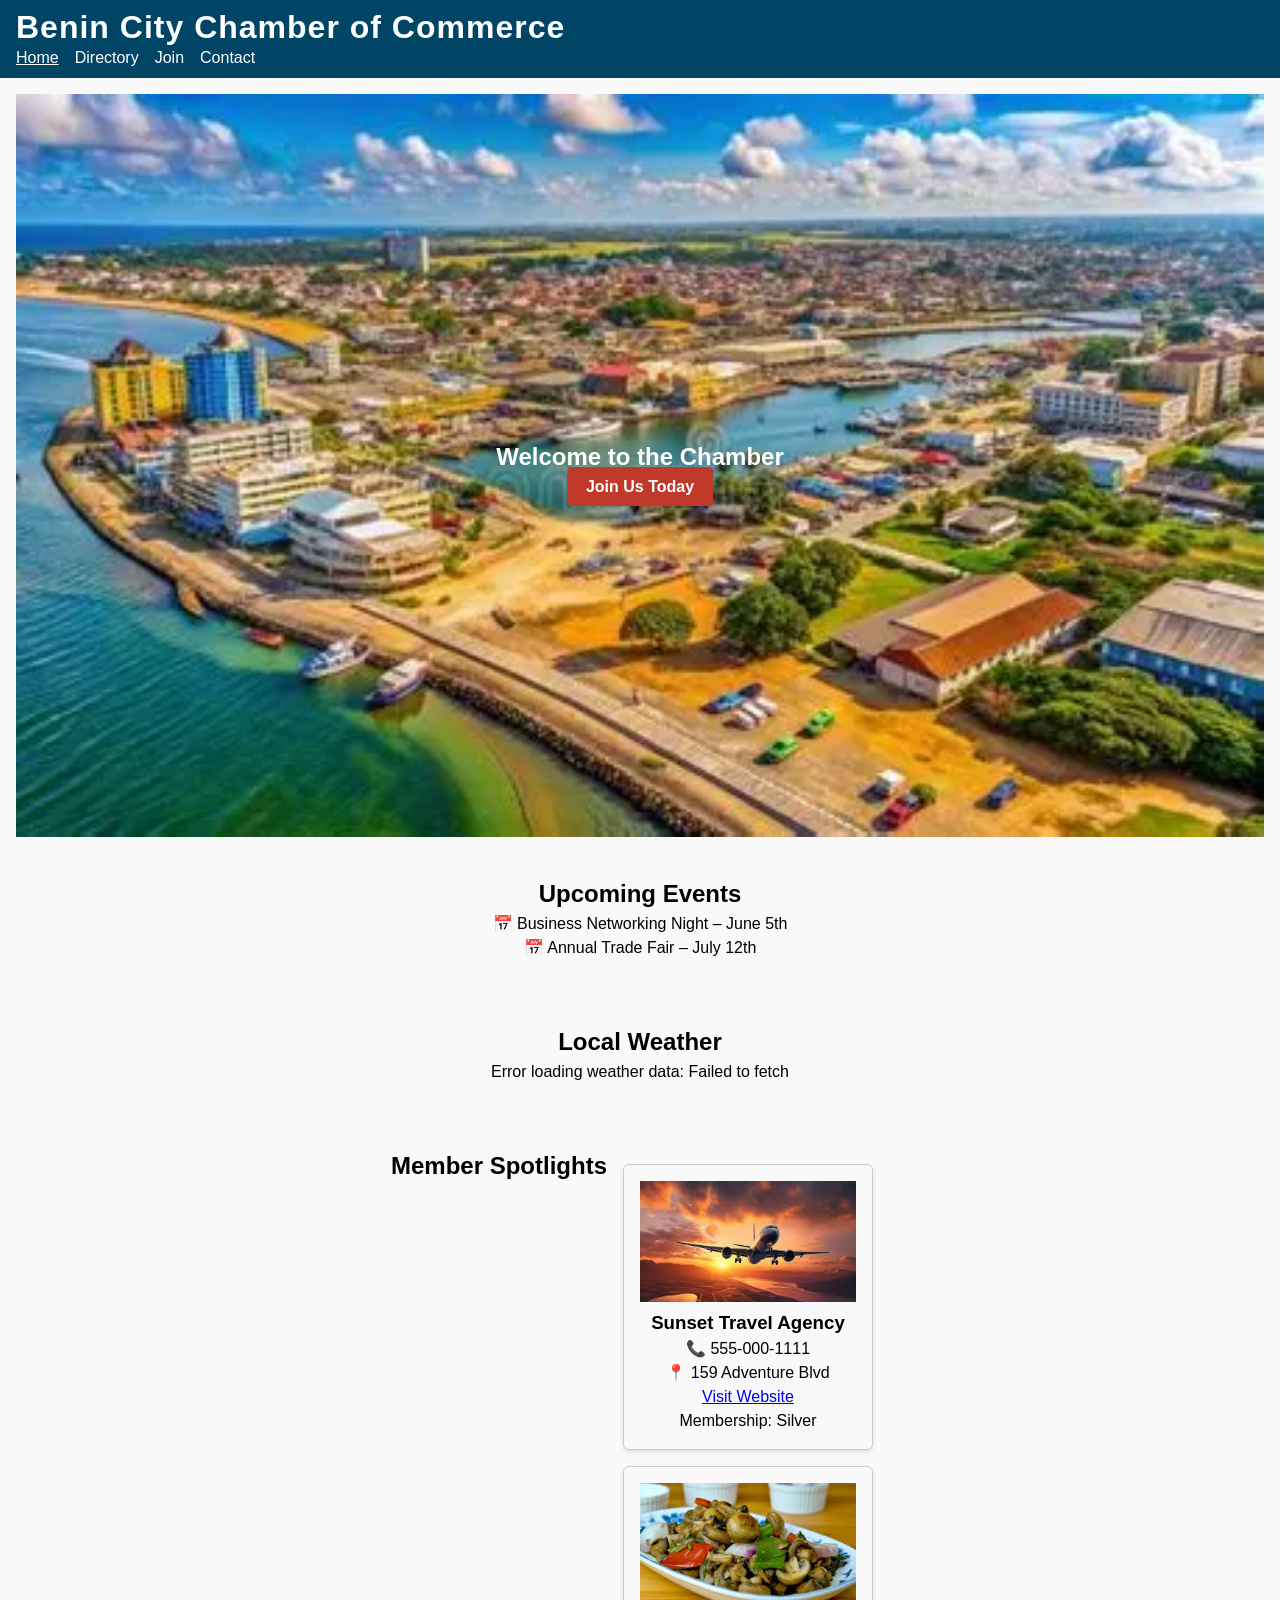
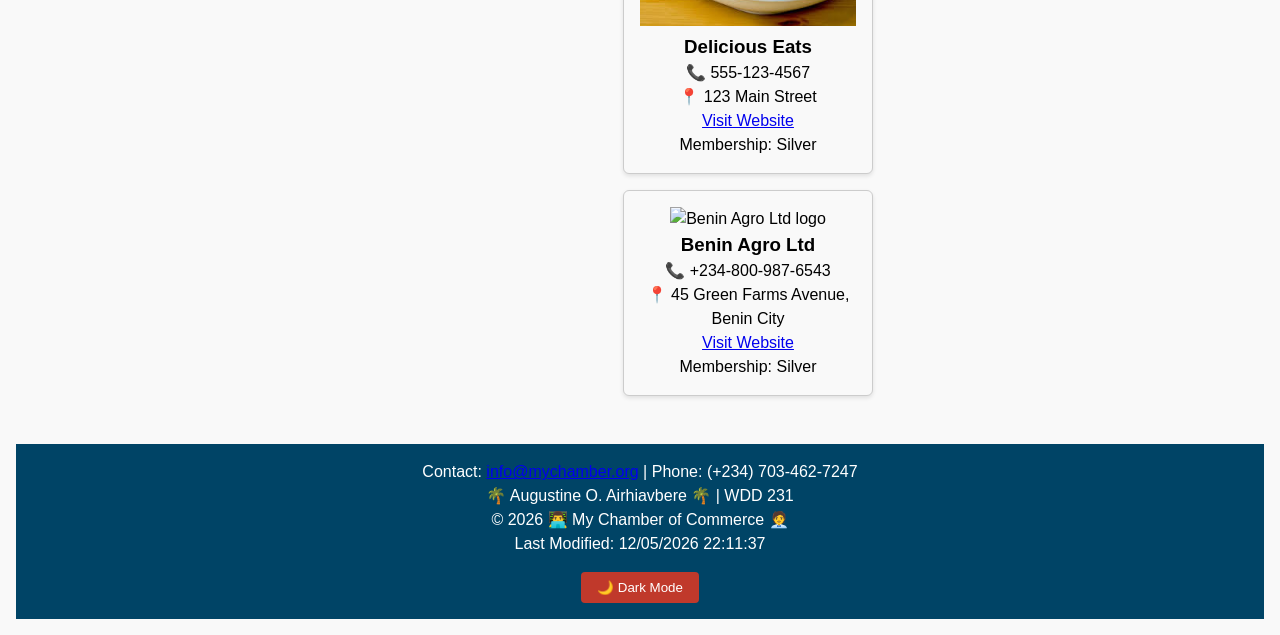
==== chamber/index.html @ d72d141e "properly indented the main closing tag" ====
<!DOCTYPE html>
<html lang="en">

<head>
    <meta charset="UTF-8">
    <meta name="viewport" content="width=device-width, initial-scale=1.0">
    <title>Chamber of Commerce Home Page</title>
    <meta name="description" content="Discover local businesses in our Chamber of Commerce directory.">
    <meta name="author" content="Augustine O. Airhiavbere">
    <link rel="preconnect" href="https://fonts.googleapis.com">
    <link rel="preconnect" href="https://fonts.gstatic.com" crossorigin>
    <link href="https://fonts.googleapis.com/css2?family=Roboto&display=swap" rel="stylesheet">

    <!-- Favicon -->
    <link rel="icon" href="images/favicon.ico" type="image/x-icon">

    <!-- Facebook Open Graph Meta -->
    <meta property="og:title" content="Chamber of Commerce Directory">
    <meta property="og:description" content="Discover local businesses in our Chamber of Commerce directory.">
    <meta property="og:image" content="https://austantine.github.io/wdd231/chamber/images/social-preview.png">
    <meta property="og:url" content="https://austantine.github.io/wdd231/chamber/directory.html">

    <!-- Twitter Card Meta (extra SEO boost) -->
    <meta name="twitter:card" content="summary_large_image">
    <meta name="twitter:title" content="Chamber of Commerce Directory">
    <meta name="twitter:description" content="Discover local businesses in our Chamber of Commerce directory.">
    <meta name="twitter:image" content="https://austantine.github.io/wdd231/chamber/images/social-preview.png">

    <!-- CSS Links -->
    <link rel="stylesheet" href="styles/directory.css">
    <link rel="stylesheet" href="styles/directory-responsive.css" media="(max-width: 768px)">
    <!-- JavaScript -->
    <script src="scripts/directory.js" defer></script>
</head>


<body>
    <header>
        <h1 class="site-title">Benin City Chamber of Commerce</h1>
        <nav>
            <button id="menu-toggle">☰</button>
            <ul id="nav-links">
                <li><a href="index.html" class="active">Home</a></li>
                <li><a href="directory.html">Directory</a></li>
                <li><a href="join.html">Join</a></li>
                <li><a href="contact.html">Contact</a></li>
            </ul>
        </nav>
    </header>

    <main>
        <!-- Hero Section -->
        <section class="hero">
            <img src="images/benin-city-skyline.webp" alt="Benin City Skyline">
            <div class="hero-text">
                <h2>Welcome to the Chamber</h2>
                <a href="join.html" class="cta-btn">Join Us Today</a>
            </div>
        </section>

        <!-- Current Events -->
        <section class="events">
            <h2>Upcoming Events</h2>
            <p>📅 Business Networking Night – June 5th</p>
            <p>📅 Annual Trade Fair – July 12th</p>
        </section>

        <!-- Weather Section -->
        <section class="weather">
            <h2>Local Weather</h2>
            <div id="weather-info">
                <p>Loading weather data...</p>
            </div>
        </section>

        <!-- Company Spotlights -->
        <section class="spotlights">
            <h2>Member Spotlights</h2>
            <div id="spotlight-container"></div>
        </section>

        <footer>
            <p>Contact: <a href="mailto:info@mychamber.org">info@mychamber.org</a> | Phone: (+234) 703-462-7247</p>
            <p>🌴 Augustine O. Airhiavbere 🌴 | WDD 231</p>
            <p>&copy; <span id="year"></span> 👨‍💻 My Chamber of Commerce 🧑‍💼</p>
            <p>Last Modified: <span id="lastModified"></span></p>
            <button id="dark-mode-toggle">🌙 Dark Mode</button>
        </footer>
    </main>
</body>

</html>
---- chamber/styles/directory.css ----
/* ==============================
   Global Variables
   ============================== */
:root {
  --primary-color: #004466;
  --secondary-color: #f9f9f9;
  --text-color: #000000;
  --link-color: #ffffff;
  --border-color: #cccccc;
  --accent-color: #c0392b;
  --color-overlay-dark: rgba(0, 0, 0, 0.1);

  /* Dark mode equivalents */
  --dark-bg: #111111;
  --dark-card-bg: #333333;
  --dark-text: #eeeeee;
  --dark-link: #4da6ff;
  --dark-border: #555555;
}


/* ==============================
   Reset / Normalize Basics
   ============================== */
* {
    margin: 0;
    padding: 0;
    box-sizing: border-box;
}

body {
    font-family: Arial, sans-serif;
    line-height: 1.5;
    color: var(--text-color);
    background-color: var(--secondary-color);
    transition: background-color 0.3s ease, color 0.3s ease;
}

/* ==============================
   Header Section
   ============================== */
header {
    background-color: var(--primary-color);
    color: var(--link-color);
    padding: 0.5rem 1rem;
    transition: background-color 0.3s ease, color 0.3s ease;
}

header h1 {
    font-size: 1.5rem;
    margin: 0;
    color: var(--link-color);
}

.site-title {
    font-size: 2rem;
    font-weight: bold;
    color: var(--link-color);
    margin: 0;
    text-align: start;
    line-height: 1.2;
    letter-spacing: 1px;
}

/* ==============================
   Home Page Navigation
   ============================== */
/* Hero Section */
.hero {
    position: relative;
    text-align: center;
}

.hero img {
    width: 100%;
    height: auto;
}

.hero-text {
    position: absolute;
    top: 50%;
    left: 50%;
    transform: translate(-50%, -50%);
    color: var(--link-color);
}

.cta-btn {
    background-color: var(--accent-color);
    color: var(--link-color);
    padding: 0.7rem 1.2rem;
    text-decoration: none;
    border-radius: 4px;
    font-weight: bold;
}

/* Events, Weather, Spotlights */
.events,
.weather,
.spotlights {
    padding: 2rem;
    text-align: center;
}

.spotlights {
    display: flex;
    flex-wrap: wrap;
    justify-content: center;
}

.spotlight-card {
    border: 1px solid var(--border-color);
    background: var(--secondary-color);
    margin: 1rem;
    padding: 1rem;
    width: 250px;
    border-radius: 6px;
    box-shadow: 0 2px 4px var(--color-overlay-dark);
}

.spotlight-card img {
    max-width: 100%;
    height: auto;
}


/* Navigation container */
nav {
    display: flex;
    justify-content: space-between;
    align-items: center;
}

/* Toggle button (mobile only) */
#menu-toggle {
    background-color: transparent;
    border: none;
    color: var(--link-color);
    font-size: 1.25rem;
    cursor: pointer;
    display: none;
}

/* Navigation links */
#nav-links {
    list-style: none;
    display: flex;
    gap: 1rem;
    margin: 0;
    padding: 0;
}

#nav-links li a {
    color: var(--link-color);
    text-decoration: none;
    font-weight: 500;
}

#nav-links li a.active {
    text-decoration: underline;
}

/* Mobile view */
@media (max-width: 768px) {
    #menu-toggle {
        display: block;
    }

    #nav-links {
        display: none;
        flex-direction: column;
        background-color: var(--primary-color);
        padding: 1rem;
        position: absolute;
        top: 60px;
        right: 0;
        width: 200px;
    }

    #nav-links li {
        margin-bottom: 0.5rem;
    }
}
/* ==============================
   Footer
   ============================== */
   footer {
    background-color: var(--primary-color);
    color: var(--link-color);
    text-align: center;
    padding: 1rem;
    transition: background-color 0.3s ease, color 0.3s ease;
}

footer .info {
    color: var(--link-color);
}

footer .info a {
    color: var(--link-color);   /* force link text to white */
    text-decoration: none;      /* optional: remove underline */
}


footer .info a:hover {
    text-decoration: underline;
    text-decoration-color: var(--accent-color); /* underline color */
    text-decoration-thickness: 2px;             /* optional: make it bolder */
}

#year {
    padding-top: 1.5rem;
}

#lastModified {
    padding-bottom: 0.5rem;
}

/* Dark Mode Toggle Button */
#dark-mode-toggle {
    background-color: var(--accent-color);
    color: var(--link-color);
    border: none;
    padding: 0.5rem 1rem;
    margin-top: 1rem;
    cursor: pointer;
    border-radius: 4px;
    transition: background-color 0.3s ease, color 0.3s ease;
}

#dark-mode-toggle:hover {
    opacity: 0.85;
}

/* ==============================
   Main Content
   ============================== */
main {
    padding: 1rem;
    transition: background-color 0.3s ease, color 0.3s ease;
}

.view-buttons {
    margin-bottom: 1rem;
}

.view-buttons button {
    background-color: var(--accent-color);
    border: none;
    color: var(--link-color);
    padding: 0.5rem 1rem;
    margin-right: 0.5rem;
    cursor: pointer;
    border-radius: 4px;
    transition: background-color 0.3s ease, color 0.3s ease;
}

.view-buttons button:hover {
    opacity: 0.85;
}

/* ==============================
   Member Cards
   ============================== */
#members.grid {
    display: grid;
    grid-template-columns: repeat(auto-fit, minmax(250px, 1fr));
    gap: 1rem;
}

#members.list {
    display: block;
}

#members.list .card {
    display: flex;
    align-items: center;
    gap: 1rem;
}

#members.list .card img {
    width: 80px;
    height: auto;
    border-radius: 4px;
    object-fit: cover;
    display: block;
}

/* Default image styling for grid view */
#members.grid .card img {
    width: 90%;
    height: auto;
    border-radius: 6px;
    object-fit: cover;
    display: block;
    margin: 0 auto;
}

.card {
    border: 1px solid var(--border-color);
    padding: 1rem;
    background: var(--secondary-color);
    border-radius: 6px;
    box-shadow: 0 2px 4px var(--color-overlay-dark);
    transition: background-color 0.3s ease, color 0.3s ease, border-color 0.3s ease;
}

.card h3 {
    margin-bottom: 0.5rem;
    color: var(--primary-color);
}

.card a {
    color: var(--primary-color);
    text-decoration: underline;
}

/* ==============================
   Dark Mode
   ============================== */
/* Dark Mode Overrides */
body.dark-mode {
    background-color: var(--dark-bg);
    color: var(--dark-text);
  }
  
  body.dark-mode header,
  body.dark-mode footer {
    background-color: var(--primary-color); /* keep brand color */
    color: var(--link-color);
  }
  
  body.dark-mode .card,
  body.dark-mode .spotlight-card {
    background-color: var(--dark-card-bg);
    color: var(--dark-text);
    border-color: var(--dark-border);
  }
  
  body.dark-mode a {
    color: var(--dark-link);
  }
  
  body.dark-mode .spotlights,
  body.dark-mode #members {
    background-color: var(--dark-bg);
    color: var(--dark-text);
  }
  /* Dark Mode fix for spotlights on index.html */
body.dark-mode .spotlights {
    background-color: var(--dark-bg);   /* dark background for section */
    color: var(--dark-text);            /* readable text */
  }
  
  body.dark-mode .spotlight-card {
    background-color: var(--dark-card-bg); /* dark card background */
    color: var(--dark-text);               /* light text inside cards */
    border-color: var(--dark-border);
  }
  
  body.dark-mode .spotlight-card a {
    color: var(--dark-link);               /* readable link color */
  }
---- chamber/styles/directory-responsive.css ----
/* ==============================
   Responsive Styles
   ============================== */

/* Small screens and up (≥ 32rem) */
@media only screen and (min-width: 32rem) {

    /* Navigation becomes horizontal */
    #nav-links {
        display: flex !important;
        justify-content: center;
        gap: 3rem;
        flex-direction: row;
    }

    #menu-toggle {
        display: none;
    }

    /* Grid layout adapts to multiple columns */
    #members.grid {
        grid-template-columns: repeat(auto-fit, minmax(250px, 1fr));
    }
}

/* Medium screens and up (≥ 64rem) */
@media only screen and (min-width: 64rem) {

    /* Larger screens: more spacing and bigger cards */
    main {
        padding: 2rem;
    }

    .card {
        padding: 2rem;
    }

    .view-buttons button {
        padding: 0.75rem 1.5rem;
        font-size: 1rem;
    }
}
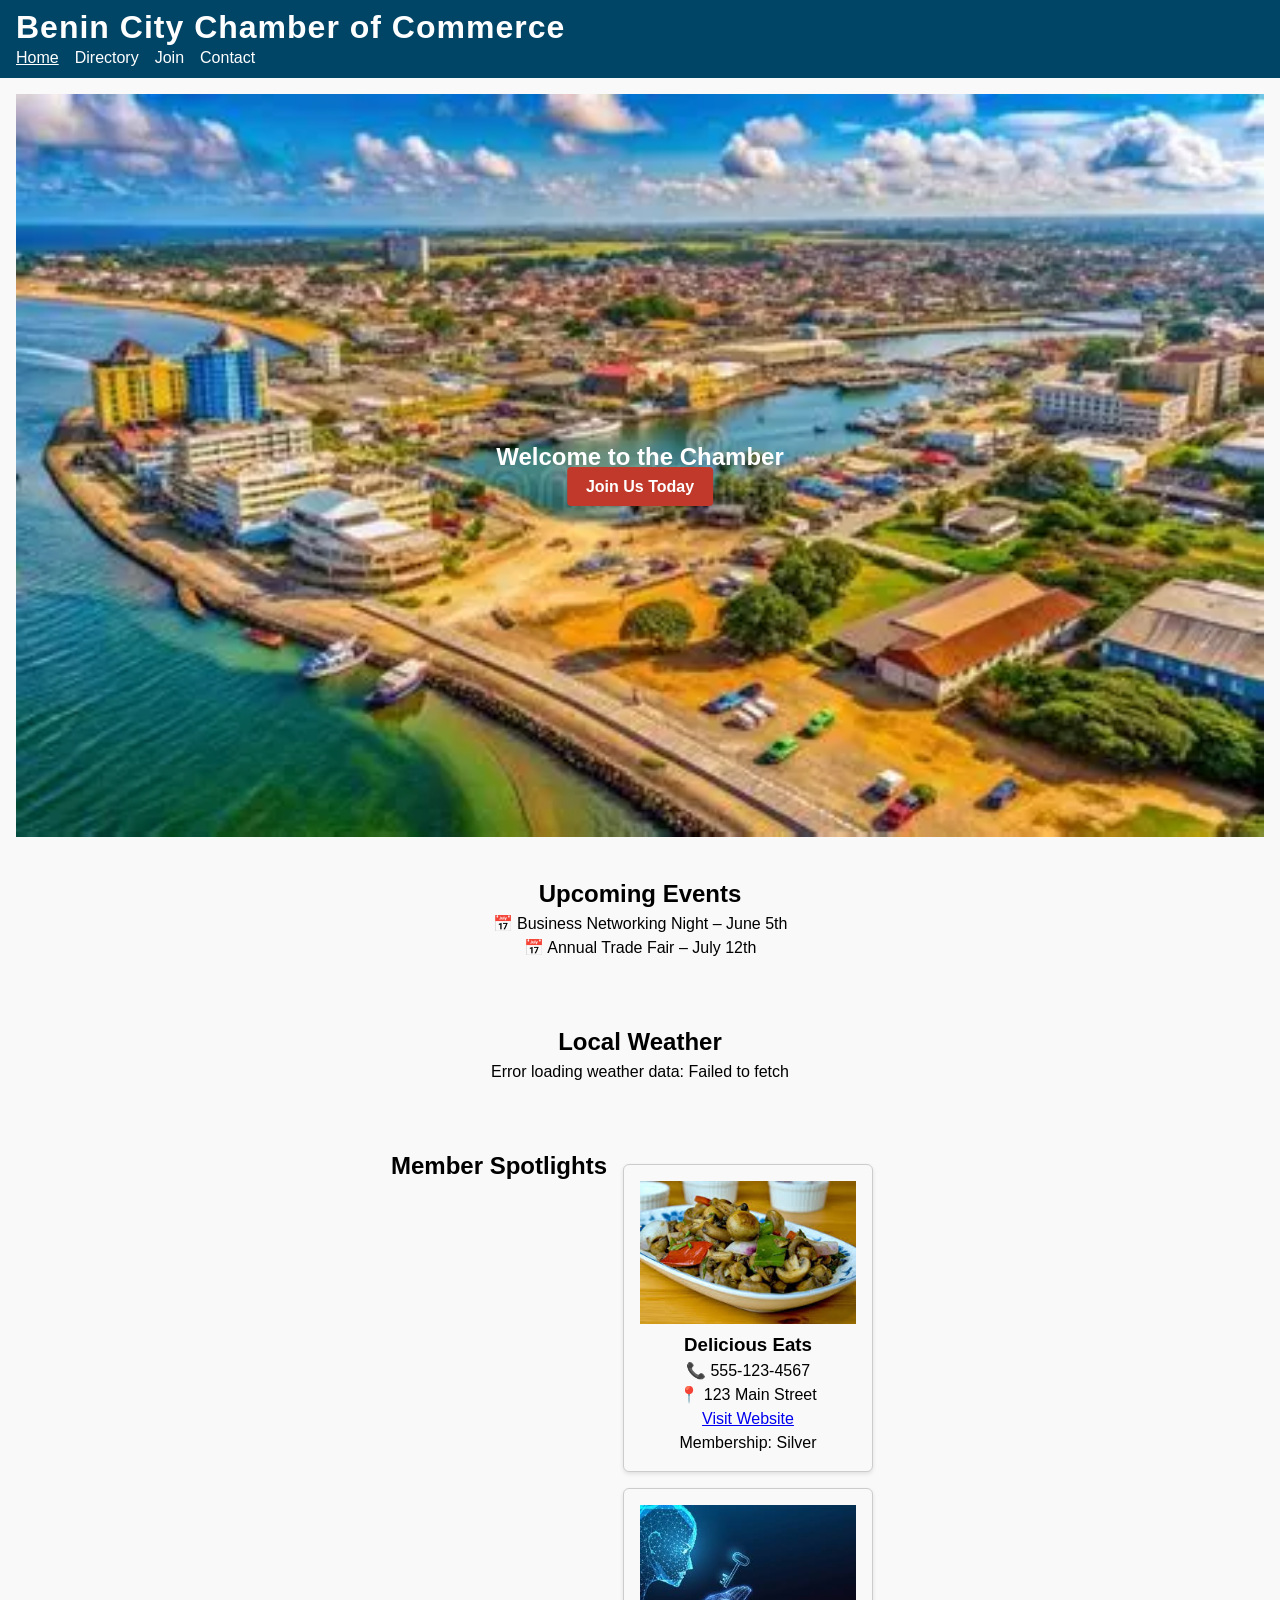
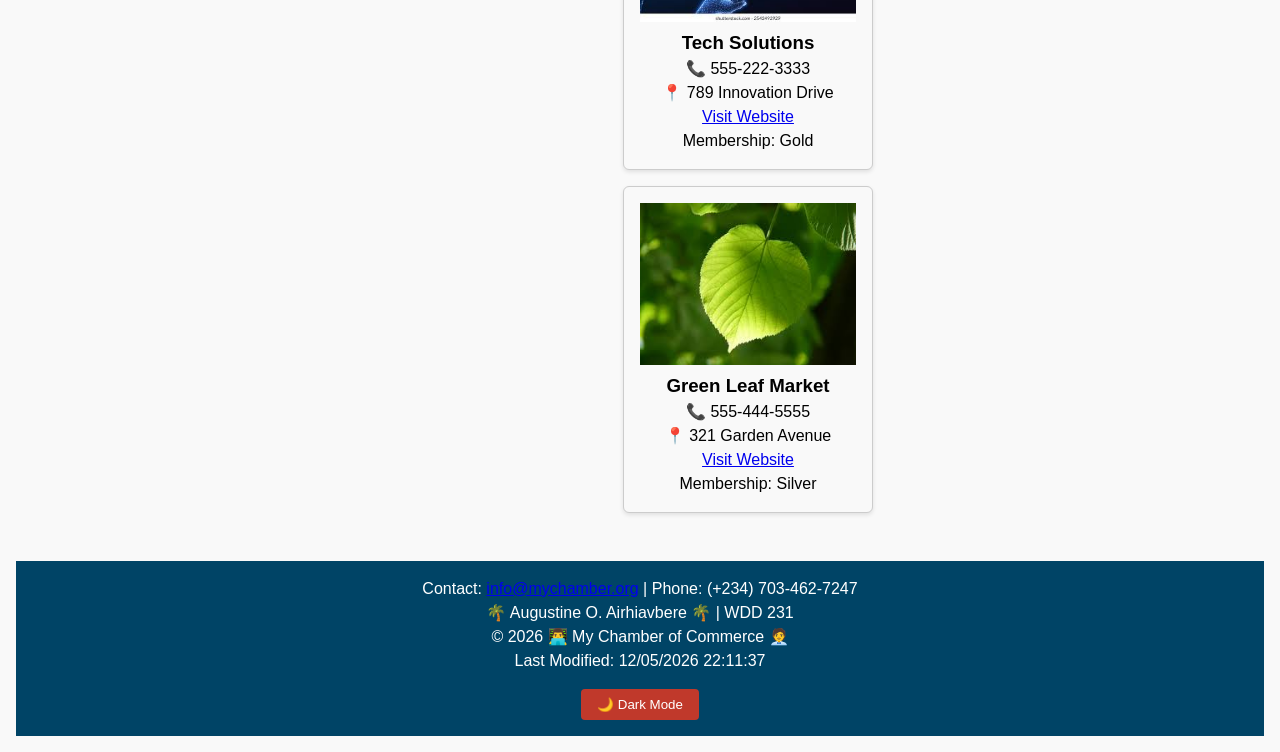
==== commit e0572061: "change h2 in main of hero section to h1" ====
--- a/chamber/index.html
+++ b/chamber/index.html
@@ -53,7 +53,7 @@
         <section class="hero">
             <img src="images/benin-city-skyline.webp" alt="Benin City Skyline">
             <div class="hero-text">
-                <h2>Welcome to the Chamber</h2>
+                <h1>Welcome to the Chamber</h1>
                 <a href="join.html" class="cta-btn">Join Us Today</a>
             </div>
         </section>
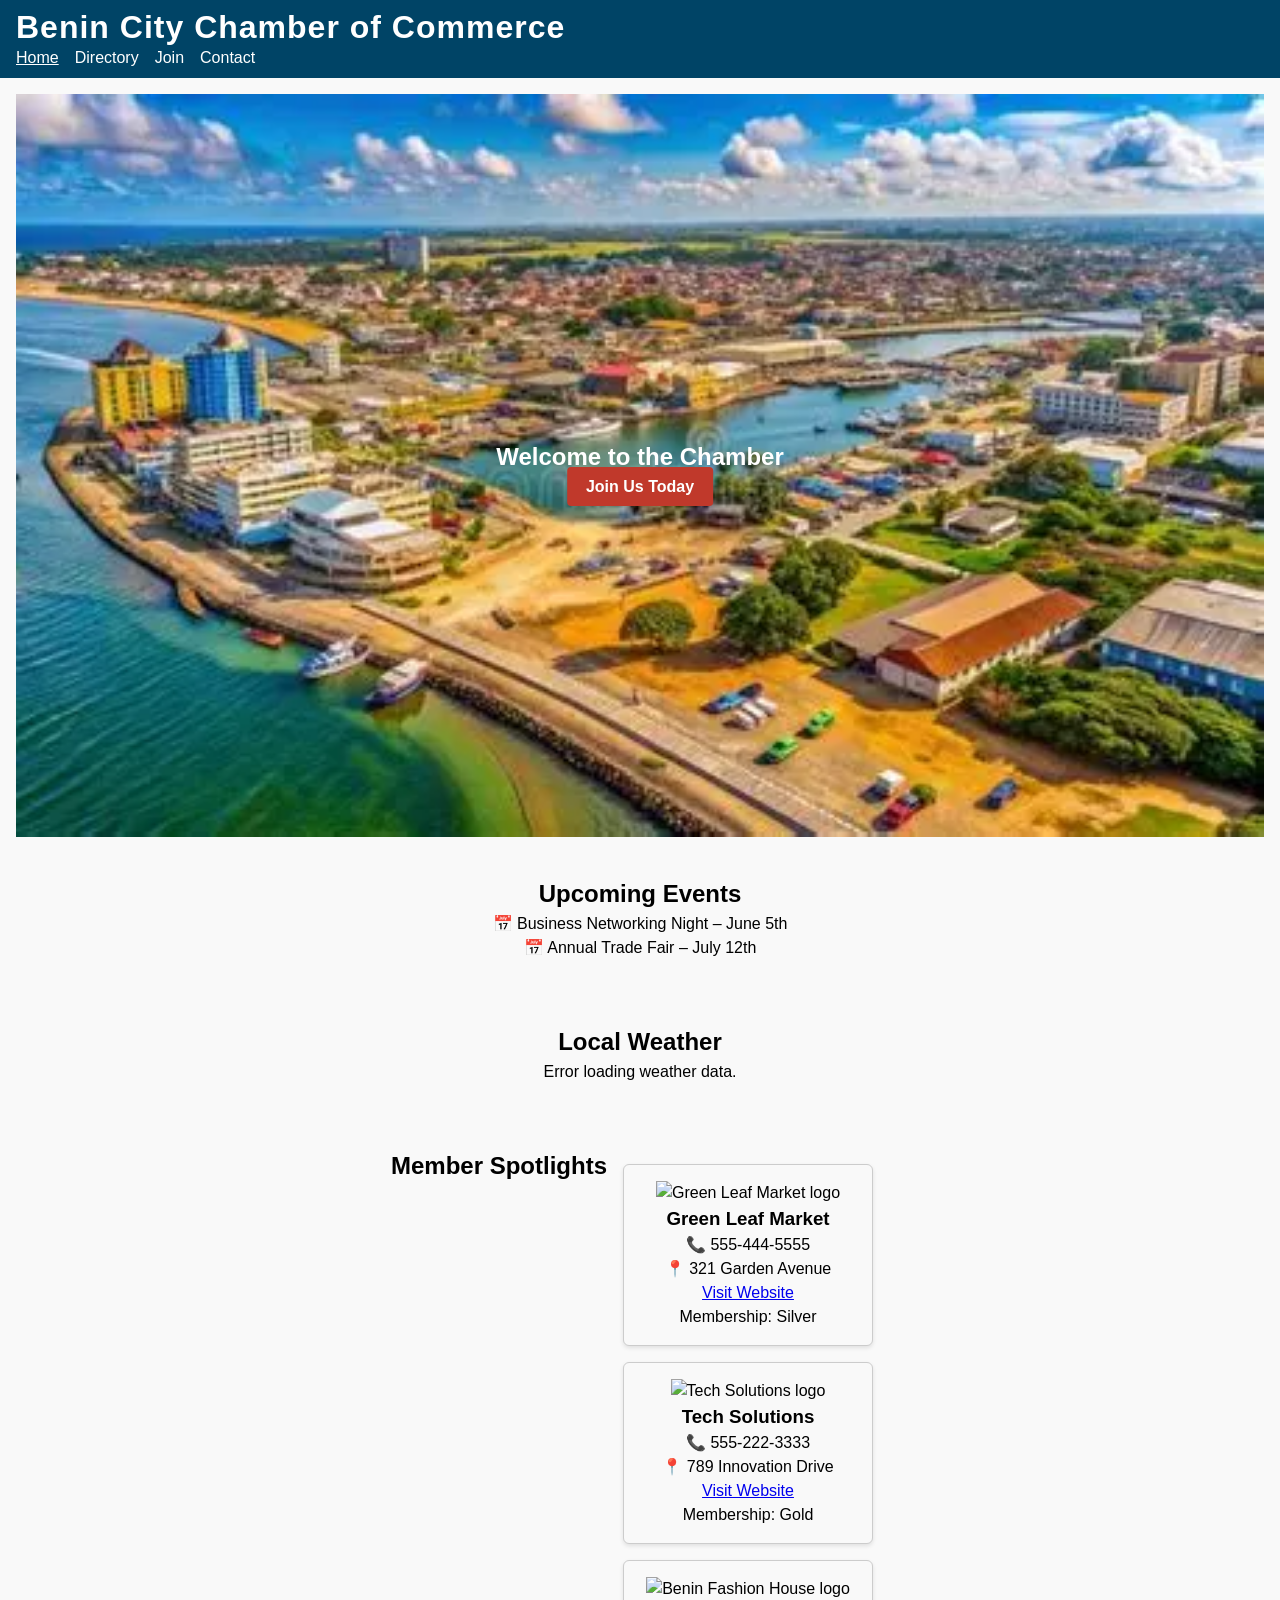
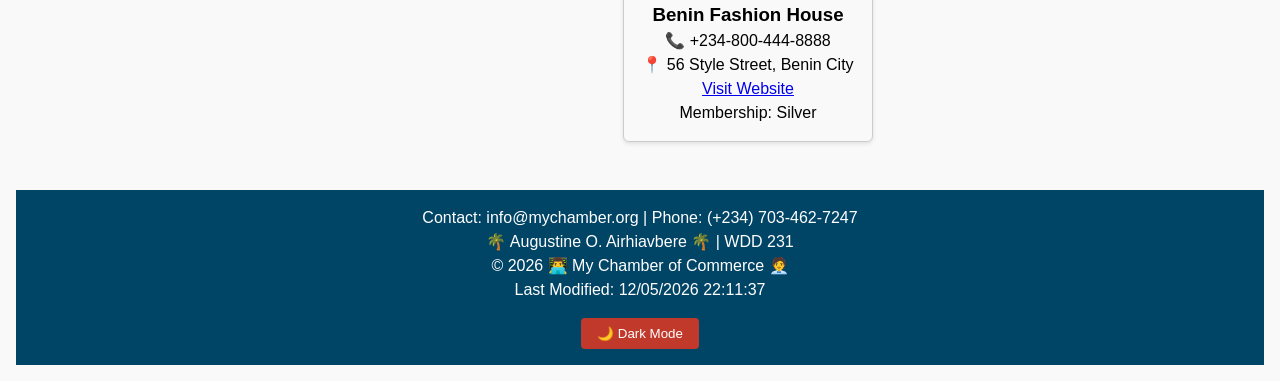
==== commit 040c7329: "updated image link in members.json" ====
--- a/chamber/index.html
+++ b/chamber/index.html
@@ -80,7 +80,7 @@
         </section>
 
         <footer>
-            <p>Contact: <a href="mailto:info@mychamber.org">info@mychamber.org</a> | Phone: (+234) 703-462-7247</p>
+            <p class="info">Contact: <a href="mailto:info@mychamber.org">info@mychamber.org</a> | Phone: (+234) 703-462-7247</p>
             <p>🌴 Augustine O. Airhiavbere 🌴 | WDD 231</p>
             <p>&copy; <span id="year"></span> 👨‍💻 My Chamber of Commerce 🧑‍💼</p>
             <p>Last Modified: <span id="lastModified"></span></p>
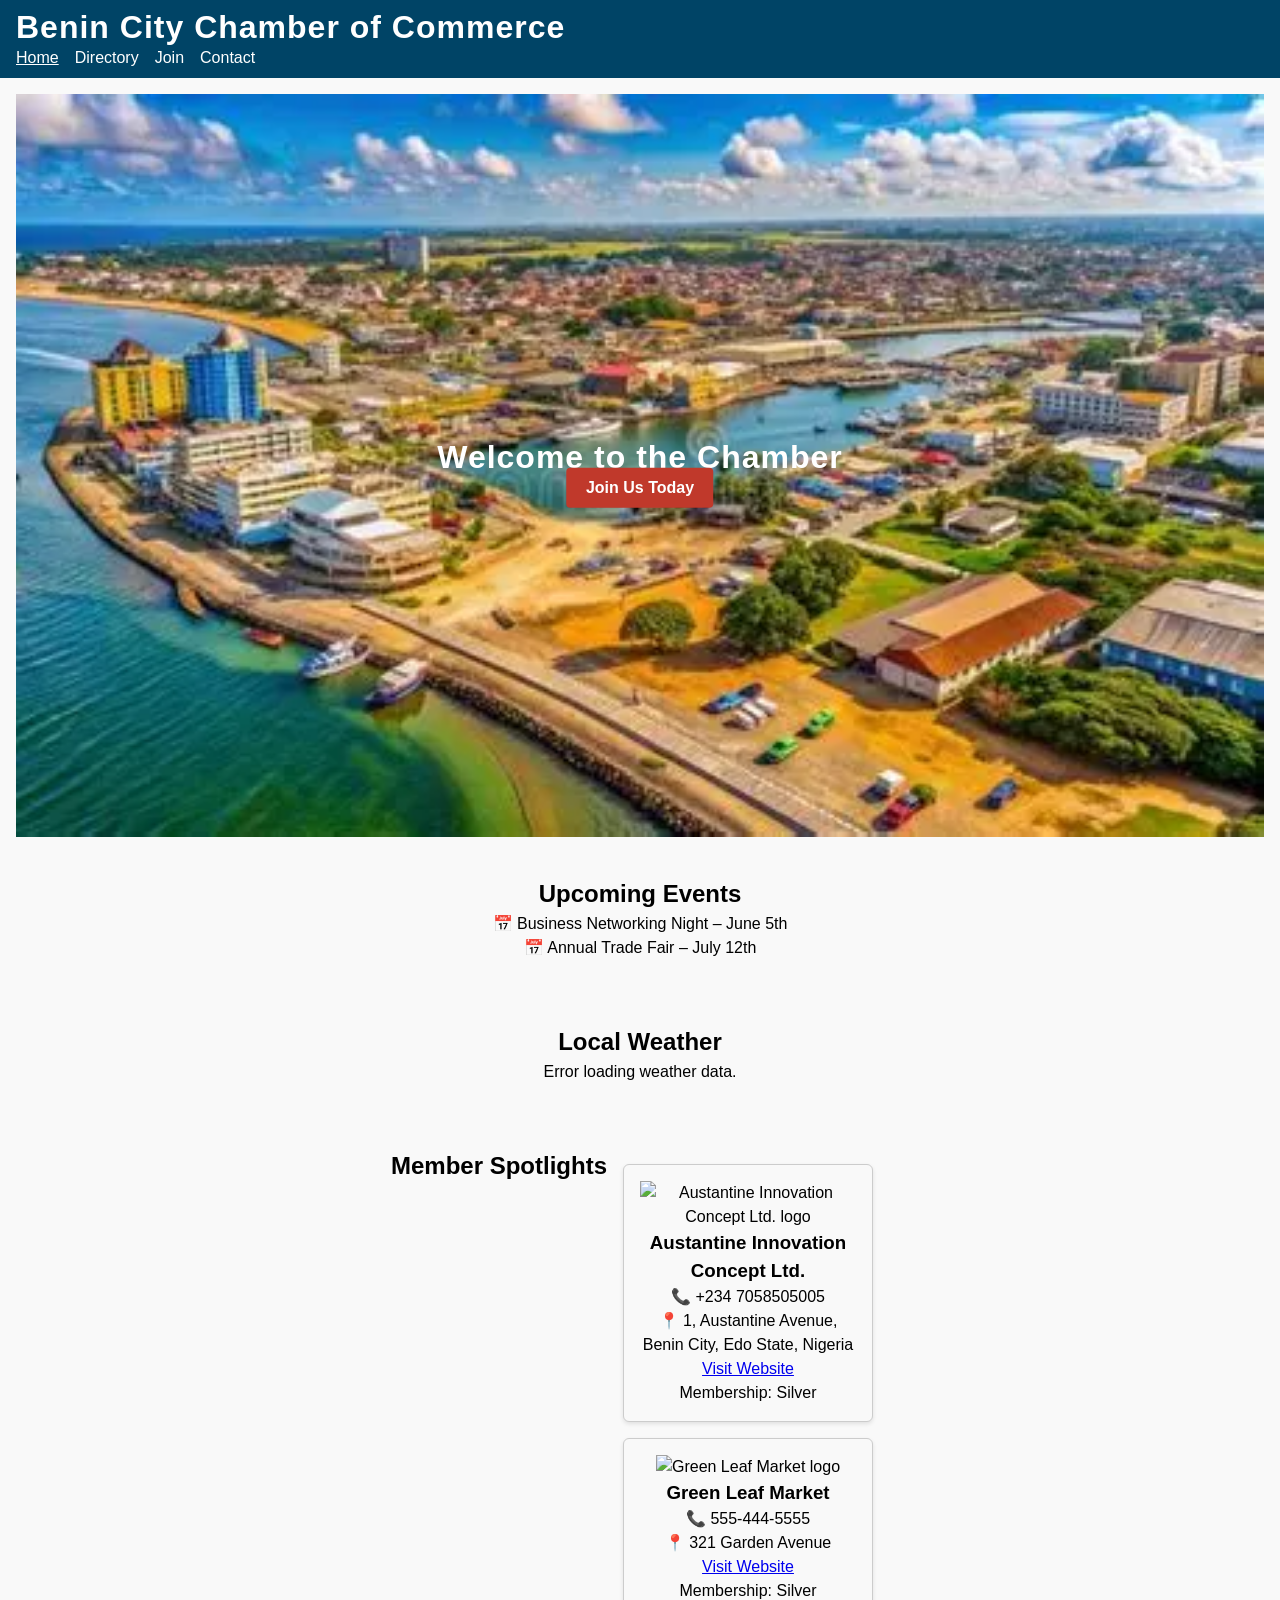
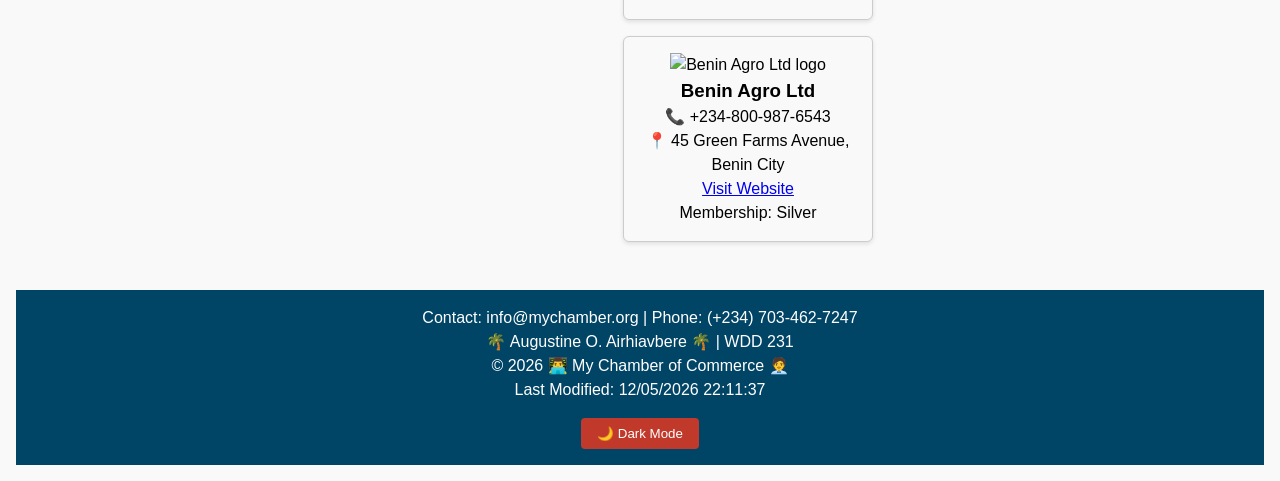
==== commit 6a8c79cd: "updated image and link" ====
--- a/chamber/index.html
+++ b/chamber/index.html
@@ -36,7 +36,7 @@
 
 <body>
     <header>
-        <h1 class="site-title">Benin City Chamber of Commerce</h1>
+        <span class="site-title">Benin City Chamber of Commerce</span>
         <nav>
             <button id="menu-toggle">☰</button>
             <ul id="nav-links">
@@ -51,9 +51,9 @@
     <main>
         <!-- Hero Section -->
         <section class="hero">
-            <img src="images/benin-city-skyline.webp" alt="Benin City Skyline">
+            <img src="images/benin-city-skyline.webp" alt="Benin City Skyline" loading="lazy">
             <div class="hero-text">
-                <h1>Welcome to the Chamber</h1>
+                <h1 class="site-title">Welcome to the Chamber</h1>
                 <a href="join.html" class="cta-btn">Join Us Today</a>
             </div>
         </section>
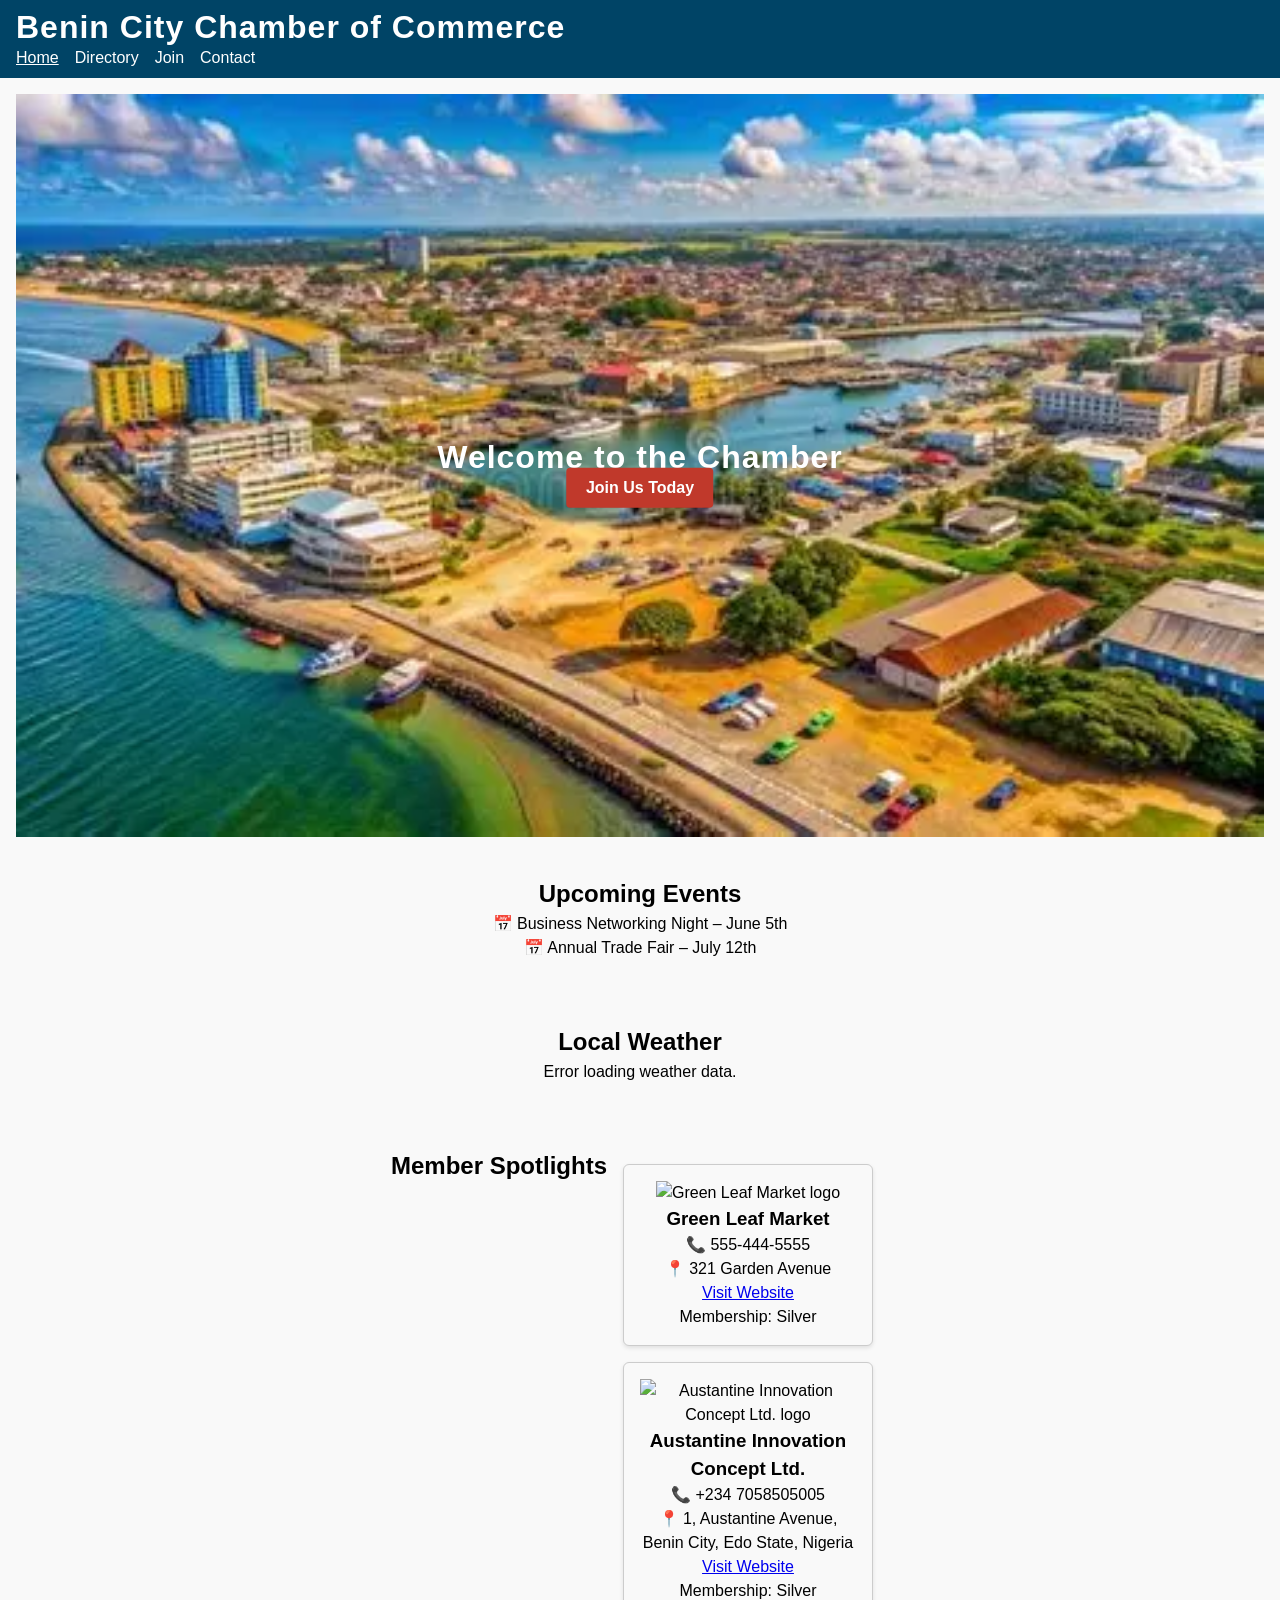
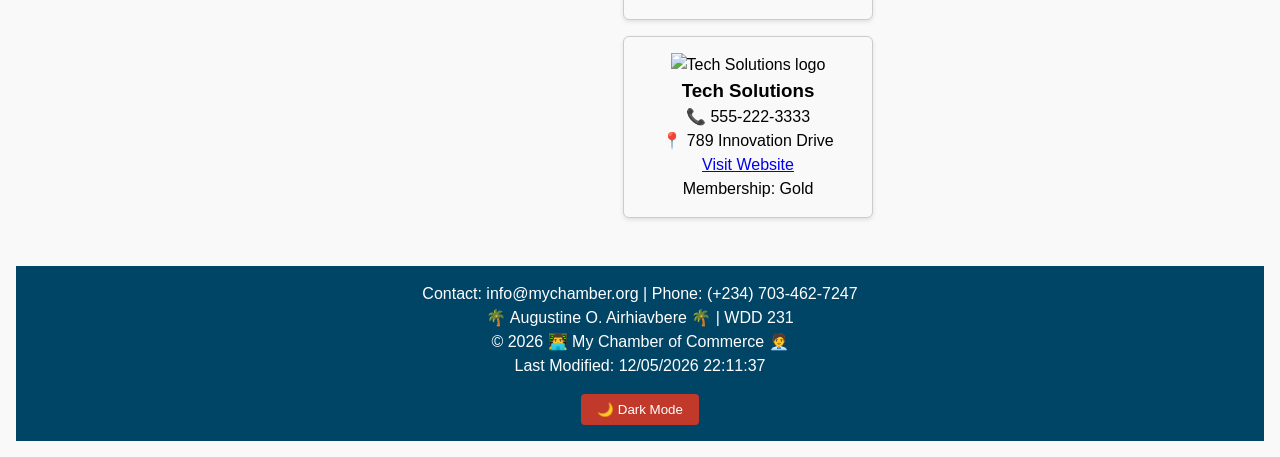
==== commit 9d7a8542: "hero image corrected" ====
--- a/chamber/index.html
+++ b/chamber/index.html
@@ -51,7 +51,7 @@
     <main>
         <!-- Hero Section -->
         <section class="hero">
-            <img src="images/benin-city-skyline.webp" alt="Benin City Skyline" loading="lazy">
+            <img src="images/benin-skyline.webp" alt="Benin City Skyline" loading="lazy">
             <div class="hero-text">
                 <h1 class="site-title">Welcome to the Chamber</h1>
                 <a href="join.html" class="cta-btn">Join Us Today</a>
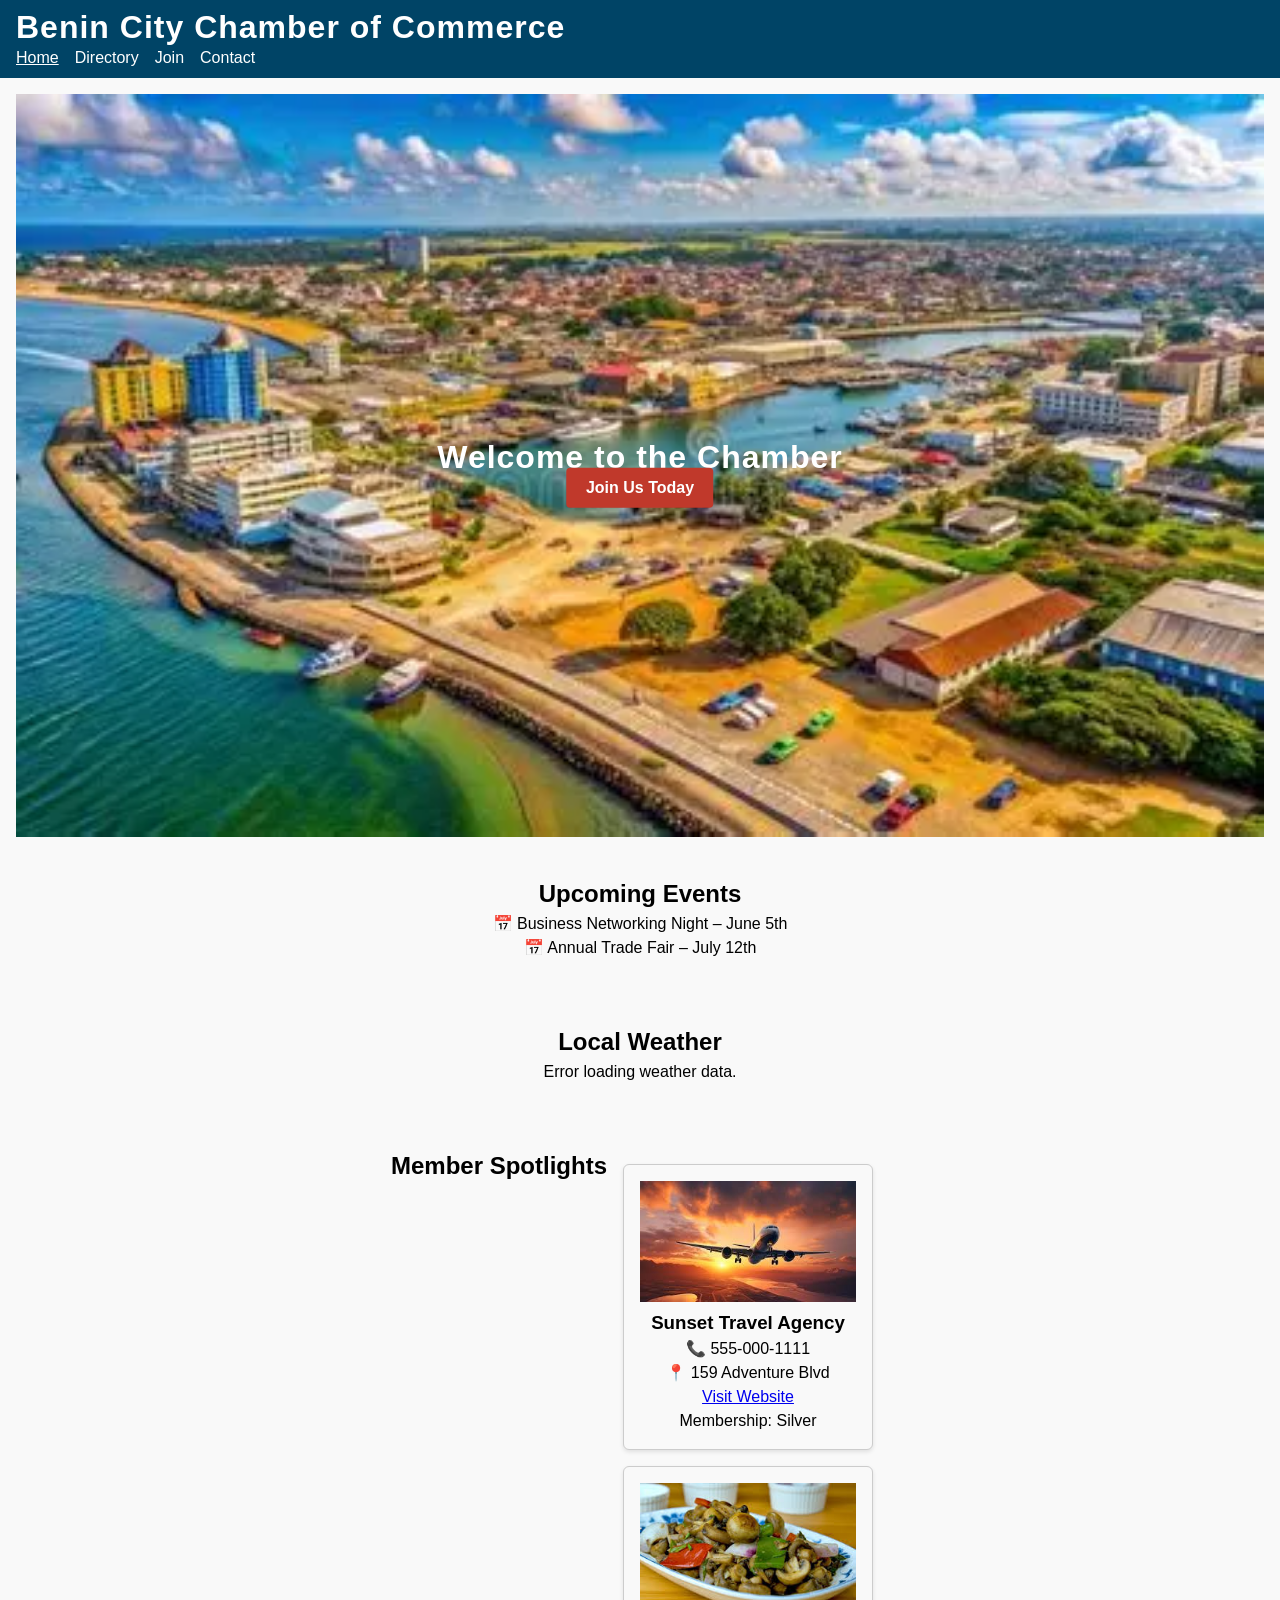
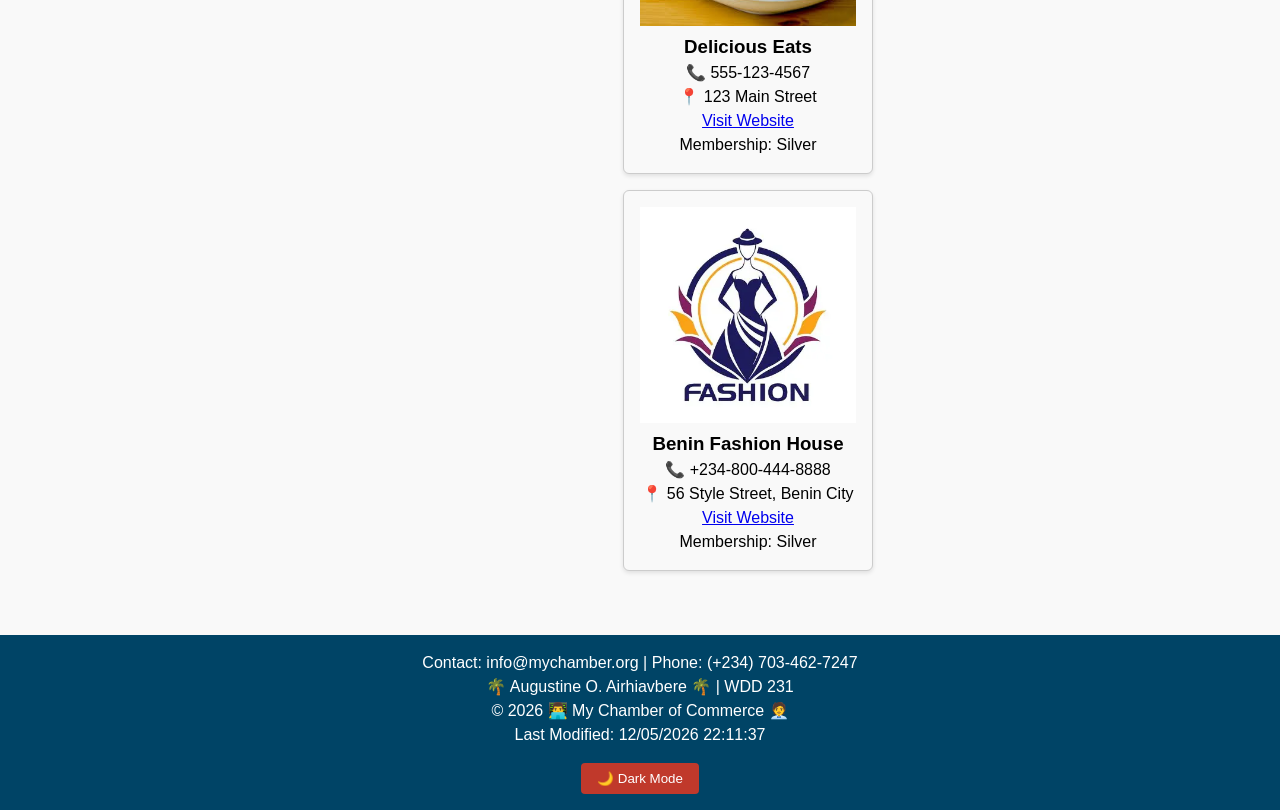
==== commit 768dce34: "modify index page structure, added join.html and thankyou.html code" ====
--- a/chamber/index.html
+++ b/chamber/index.html
@@ -79,14 +79,16 @@
             <div id="spotlight-container"></div>
         </section>
 
-        <footer>
-            <p class="info">Contact: <a href="mailto:info@mychamber.org">info@mychamber.org</a> | Phone: (+234) 703-462-7247</p>
-            <p>🌴 Augustine O. Airhiavbere 🌴 | WDD 231</p>
-            <p>&copy; <span id="year"></span> 👨‍💻 My Chamber of Commerce 🧑‍💼</p>
-            <p>Last Modified: <span id="lastModified"></span></p>
-            <button id="dark-mode-toggle">🌙 Dark Mode</button>
-        </footer>
+        
     </main>
+
+    <footer>
+        <p class="info">Contact: <a href="mailto:info@mychamber.org">info@mychamber.org</a> | Phone: (+234) 703-462-7247</p>
+        <p>🌴 Augustine O. Airhiavbere 🌴 | WDD 231</p>
+        <p>&copy; <span id="year"></span> 👨‍💻 My Chamber of Commerce 🧑‍💼</p>
+        <p>Last Modified: <span id="lastModified"></span></p>
+        <button id="dark-mode-toggle">🌙 Dark Mode</button>
+    </footer>
 </body>
 
 </html>
--- a/chamber/styles/directory.css
+++ b/chamber/styles/directory.css
@@ -360,4 +360,42 @@
   body.dark-mode .spotlight-card a {
     color: var(--dark-link);               /* readable link color */
   }
+
+  /* Dark mode override */
+  body.dark-mode .card h3 {
+    color: var(--dark-text); /* this is #eeeeee from your variables */
+  }
+  
+  /* ==============================
+   Join Membership Page
+   ============================== */
+  /* Membership cards animation */
+.membership-cards {
+    display: flex;
+    flex-wrap: wrap;
+    gap: 1rem;
+  }
+  
+  .card {
+    flex: 1 1 200px;
+    padding: 1rem;
+    border: 1px solid #ccc;
+    background: #f9f9f9;
+    text-align: center;
+    opacity: 0;
+    transform: translateY(20px);
+    animation: fadeInUp 1s ease-out forwards;
+  }
+  
+  .card:nth-child(1) { animation-delay: 0.2s; }
+  .card:nth-child(2) { animation-delay: 0.4s; }
+  .card:nth-child(3) { animation-delay: 0.6s; }
+  .card:nth-child(4) { animation-delay: 0.8s; }
+  
+  @keyframes fadeInUp {
+    to {
+      opacity: 1;
+      transform: translateY(0);
+    }
+  }
   
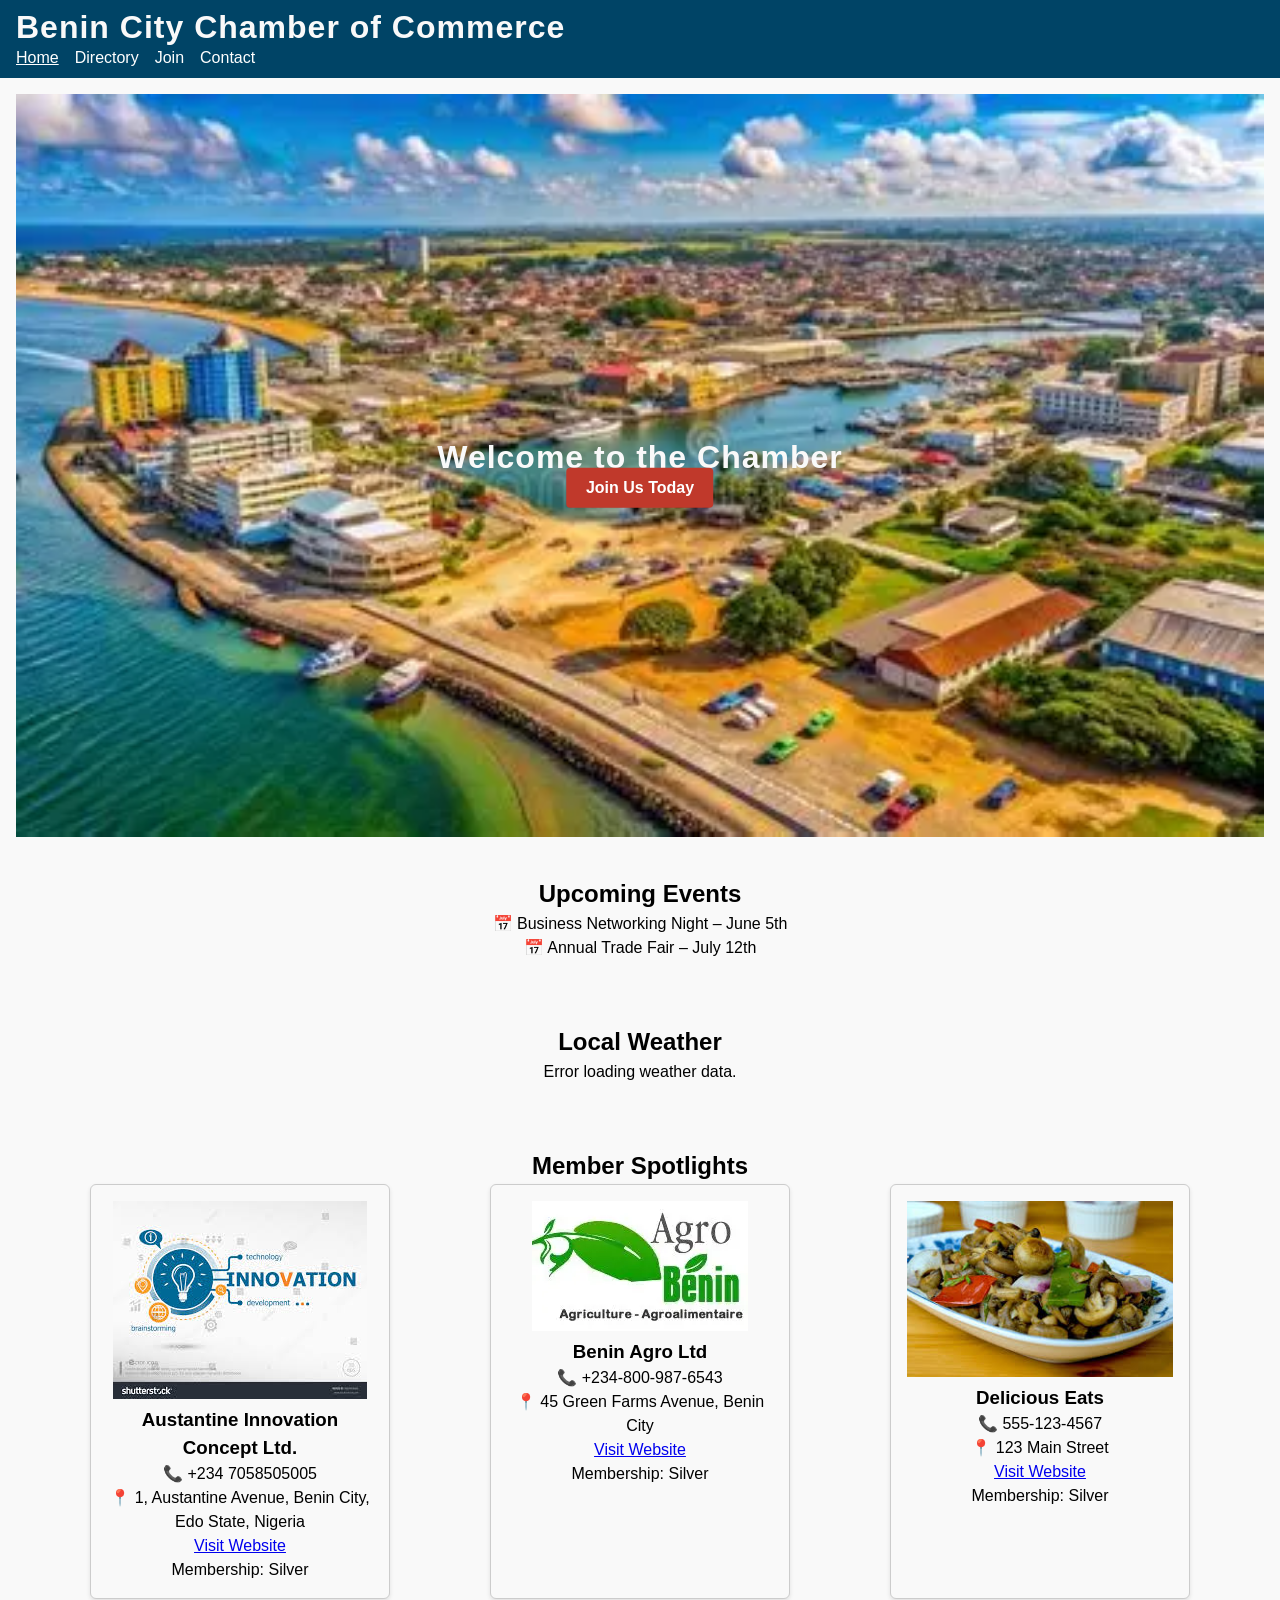
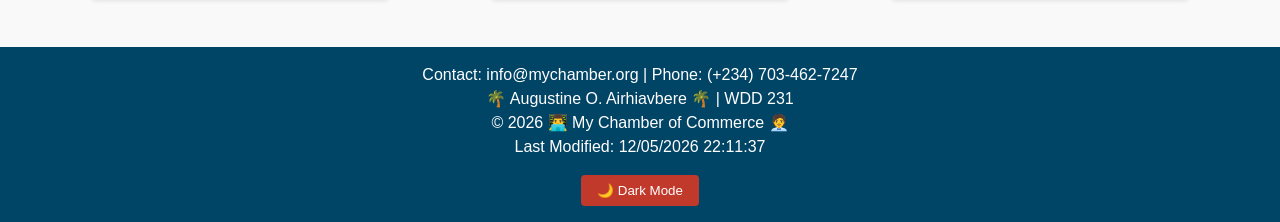
==== commit 7b95b12e: "updated join page modal functions" ====
--- a/chamber/index.html
+++ b/chamber/index.html
@@ -37,6 +37,7 @@
 <body>
     <header>
         <span class="site-title">Benin City Chamber of Commerce</span>
+        <br>
         <nav>
             <button id="menu-toggle">☰</button>
             <ul id="nav-links">
--- a/chamber/styles/directory.css
+++ b/chamber/styles/directory.css
@@ -4,6 +4,7 @@
 :root {
   --primary-color: #004466;
   --secondary-color: #f9f9f9;
+  --button-color:#0077cc;
   --text-color: #000000;
   --link-color: #ffffff;
   --border-color: #cccccc;
@@ -55,13 +56,13 @@
 .site-title {
     font-size: 2rem;
     font-weight: bold;
-    color: var(--link-color);
+    color: var(--secondary-color); /* ensures contrast */
     margin: 0;
-    text-align: start;
+    text-align: center;
     line-height: 1.2;
     letter-spacing: 1px;
-}
-
+  }
+  
 /* ==============================
    Home Page Navigation
    ============================== */
@@ -101,21 +102,28 @@
     text-align: center;
 }
 
+/* Spotlights Section */
 .spotlights {
-    display: flex;
-    flex-wrap: wrap;
-    justify-content: center;
-}
+    padding: 2rem;
+    text-align: center;
+  }
+  
+  #spotlight-container {
+    display: grid;
+    grid-template-columns: repeat(3, 1fr); /* 3 columns side by side */
+    gap: 1rem;
+    justify-items: center;
+  }
 
 .spotlight-card {
     border: 1px solid var(--border-color);
     background: var(--secondary-color);
-    margin: 1rem;
     padding: 1rem;
-    width: 250px;
     border-radius: 6px;
     box-shadow: 0 2px 4px var(--color-overlay-dark);
-}
+    width: 100%;
+    max-width: 300px; /* optional */
+  }
 
 .spotlight-card img {
     max-width: 100%;
@@ -317,8 +325,7 @@
 /* ==============================
    Dark Mode
    ============================== */
-/* Dark Mode Overrides */
-body.dark-mode {
+   body.dark-mode {
     background-color: var(--dark-bg);
     color: var(--dark-text);
   }
@@ -330,13 +337,16 @@
   }
   
   body.dark-mode .card,
-  body.dark-mode .spotlight-card {
+  body.dark-mode .jcard,
+  body.dark-mode .spotlight-card,
+  body.dark-mode .thankyou-container {
     background-color: var(--dark-card-bg);
     color: var(--dark-text);
     border-color: var(--dark-border);
   }
   
-  body.dark-mode a {
+  body.dark-mode a,
+  body.dark-mode .spotlight-card a {
     color: var(--dark-link);
   }
   
@@ -345,26 +355,11 @@
     background-color: var(--dark-bg);
     color: var(--dark-text);
   }
-  /* Dark Mode fix for spotlights on index.html */
-body.dark-mode .spotlights {
-    background-color: var(--dark-bg);   /* dark background for section */
-    color: var(--dark-text);            /* readable text */
-  }
-  
-  body.dark-mode .spotlight-card {
-    background-color: var(--dark-card-bg); /* dark card background */
-    color: var(--dark-text);               /* light text inside cards */
-    border-color: var(--dark-border);
-  }
-  
-  body.dark-mode .spotlight-card a {
-    color: var(--dark-link);               /* readable link color */
-  }
-
-  /* Dark mode override */
-  body.dark-mode .card h3 {
-    color: var(--dark-text); /* this is #eeeeee from your variables */
-  }
+  
+  body.dark-mode h3 {
+    color: var(--dark-text); /* headings readable in dark mode */
+  }
+  
   
   /* ==============================
    Join Membership Page
@@ -376,7 +371,7 @@
     gap: 1rem;
   }
   
-  .card {
+  .jcard {
     flex: 1 1 200px;
     padding: 1rem;
     border: 1px solid #ccc;
@@ -387,10 +382,10 @@
     animation: fadeInUp 1s ease-out forwards;
   }
   
-  .card:nth-child(1) { animation-delay: 0.2s; }
-  .card:nth-child(2) { animation-delay: 0.4s; }
-  .card:nth-child(3) { animation-delay: 0.6s; }
-  .card:nth-child(4) { animation-delay: 0.8s; }
+  .jcard:nth-child(1) { animation-delay: 0.2s; }
+  .jcard:nth-child(2) { animation-delay: 0.4s; }
+  .jcard:nth-child(3) { animation-delay: 0.6s; }
+  .jcard:nth-child(4) { animation-delay: 0.8s; }
   
   @keyframes fadeInUp {
     to {
@@ -398,4 +393,118 @@
       transform: translateY(0);
     }
   }
+  
+  /* Form container */
+#join-form {
+    max-width: 600px;
+    margin: 2rem auto;
+    padding: 2rem;
+    background: var(--secondary-color);
+    border: 1px solid var(--border-color);
+    border-radius: 8px;
+    box-shadow: 0 4px 8px rgba(0,0,0,0.05);
+  }
+  
+  /* Form heading */
+  #join-form h2 {
+    text-align: center;
+    margin-bottom: 1.5rem;
+    font-size: 1.8rem;
+    color: var(--dark-border);
+  }
+  
+  /* Labels and inputs */
+  #join-form label {
+    display: block;
+    margin-bottom: 1rem;
+    font-weight: 600;
+    color:var(--dark-card-bg);
+  }
+  
+  #join-form input,
+  #join-form select,
+  #join-form textarea {
+    width: 100%;
+    padding: 0.75rem;
+    margin-top: 0.5rem;
+    border: 1px solid var(--border-color);
+    border-radius: 6px;
+    font-size: 1rem;
+    font-family: 'Roboto', sans-serif;
+    transition: border-color 0.3s ease, box-shadow 0.3s ease;
+  }
+  
+  /* Focus states */
+  #join-form input:focus,
+  #join-form select:focus,
+  #join-form textarea:focus {
+    border-color: var(--button-color);
+    box-shadow: 0 0 6px rgba(0,119,204,0.3);
+    outline: none;
+  }
+  
+  /* Submit button */
+  #join-form input[type="submit"] {
+    background:var(--button-color);
+    color: var(--secondary-color);
+    font-weight: bold;
+    cursor: pointer;
+    border: none;
+    margin-top: 1rem;
+    transition: background 0.3s ease;
+  }
+  
+  #join-form input[type="submit"]:hover {
+    background: var(--button-color);
+  }
+  
+  /* Textarea */
+  #join-form textarea {
+    min-height: 120px;
+    resize: vertical;
+  }
+
+  /* ==============================
+   Thank You Page
+   ============================== */
+   /* Thank You Page */
+.thankyou-container {
+    max-width: 600px;
+    margin: 3rem auto;
+    padding: 2rem;
+    background: var(--secondary-color);
+    border: 1px solid var(--border-color);
+    border-radius: 8px;
+    box-shadow: 0 4px 8px rgba(0,0,0,0.05);
+    text-align: center;
+  }
+  
+  .thankyou-container h1 {
+    font-size: 2rem;
+    color: var(--button-color);
+    margin-bottom: 1rem;
+  }
+  
+  .thankyou-container p {
+    margin-bottom: 1.5rem;
+    font-size: 1.1rem;
+    color: var(--dark-border);
+  }
+  
+  .thankyou-container ul {
+    list-style: none;
+    padding: 0;
+    text-align: left;
+  }
+  
+  .thankyou-container li {
+    padding: 0.5rem 0;
+    border-bottom: 1px solid var(--border-color);
+    font-weight: 500;
+  }
+  
+  .thankyou-container span {
+    font-weight: normal;
+    color:var(--dark-border);
+  }
   
--- a/chamber/styles/directory-responsive.css
+++ b/chamber/styles/directory-responsive.css
@@ -4,25 +4,31 @@
 
 /* Small screens and up (≥ 32rem) */
 @media only screen and (min-width: 32rem) {
-
     /* Navigation becomes horizontal */
     #nav-links {
-        display: flex !important;
-        justify-content: center;
-        gap: 3rem;
-        flex-direction: row;
+      display: flex !important;
+      justify-content: center;
+      gap: 3rem;
+      flex-direction: row;
     }
-
+  
     #menu-toggle {
-        display: none;
+      display: none;
     }
-
+  
     /* Grid layout adapts to multiple columns */
     #members.grid {
-        grid-template-columns: repeat(auto-fit, minmax(250px, 1fr));
+      grid-template-columns: repeat(auto-fit, minmax(250px, 1fr));
     }
-}
-
+  }
+  
+  /* On smaller screens, stack spotlights */
+  @media (max-width: 768px) {
+    #spotlight-container {
+      grid-template-columns: 1fr; /* single column */
+    }
+  }
+  
 /* Medium screens and up (≥ 64rem) */
 @media only screen and (min-width: 64rem) {
 
@@ -39,4 +45,16 @@
         padding: 0.75rem 1.5rem;
         font-size: 1rem;
     }
-}+}
+/* On small screens, make form full width */
+@media (max-width: 768px) {
+    #join-form {
+      width: 95%;
+      padding: 1rem;
+    }
+  
+    #join-form h2 {
+      font-size: 1.5rem;
+    }
+  }
+  
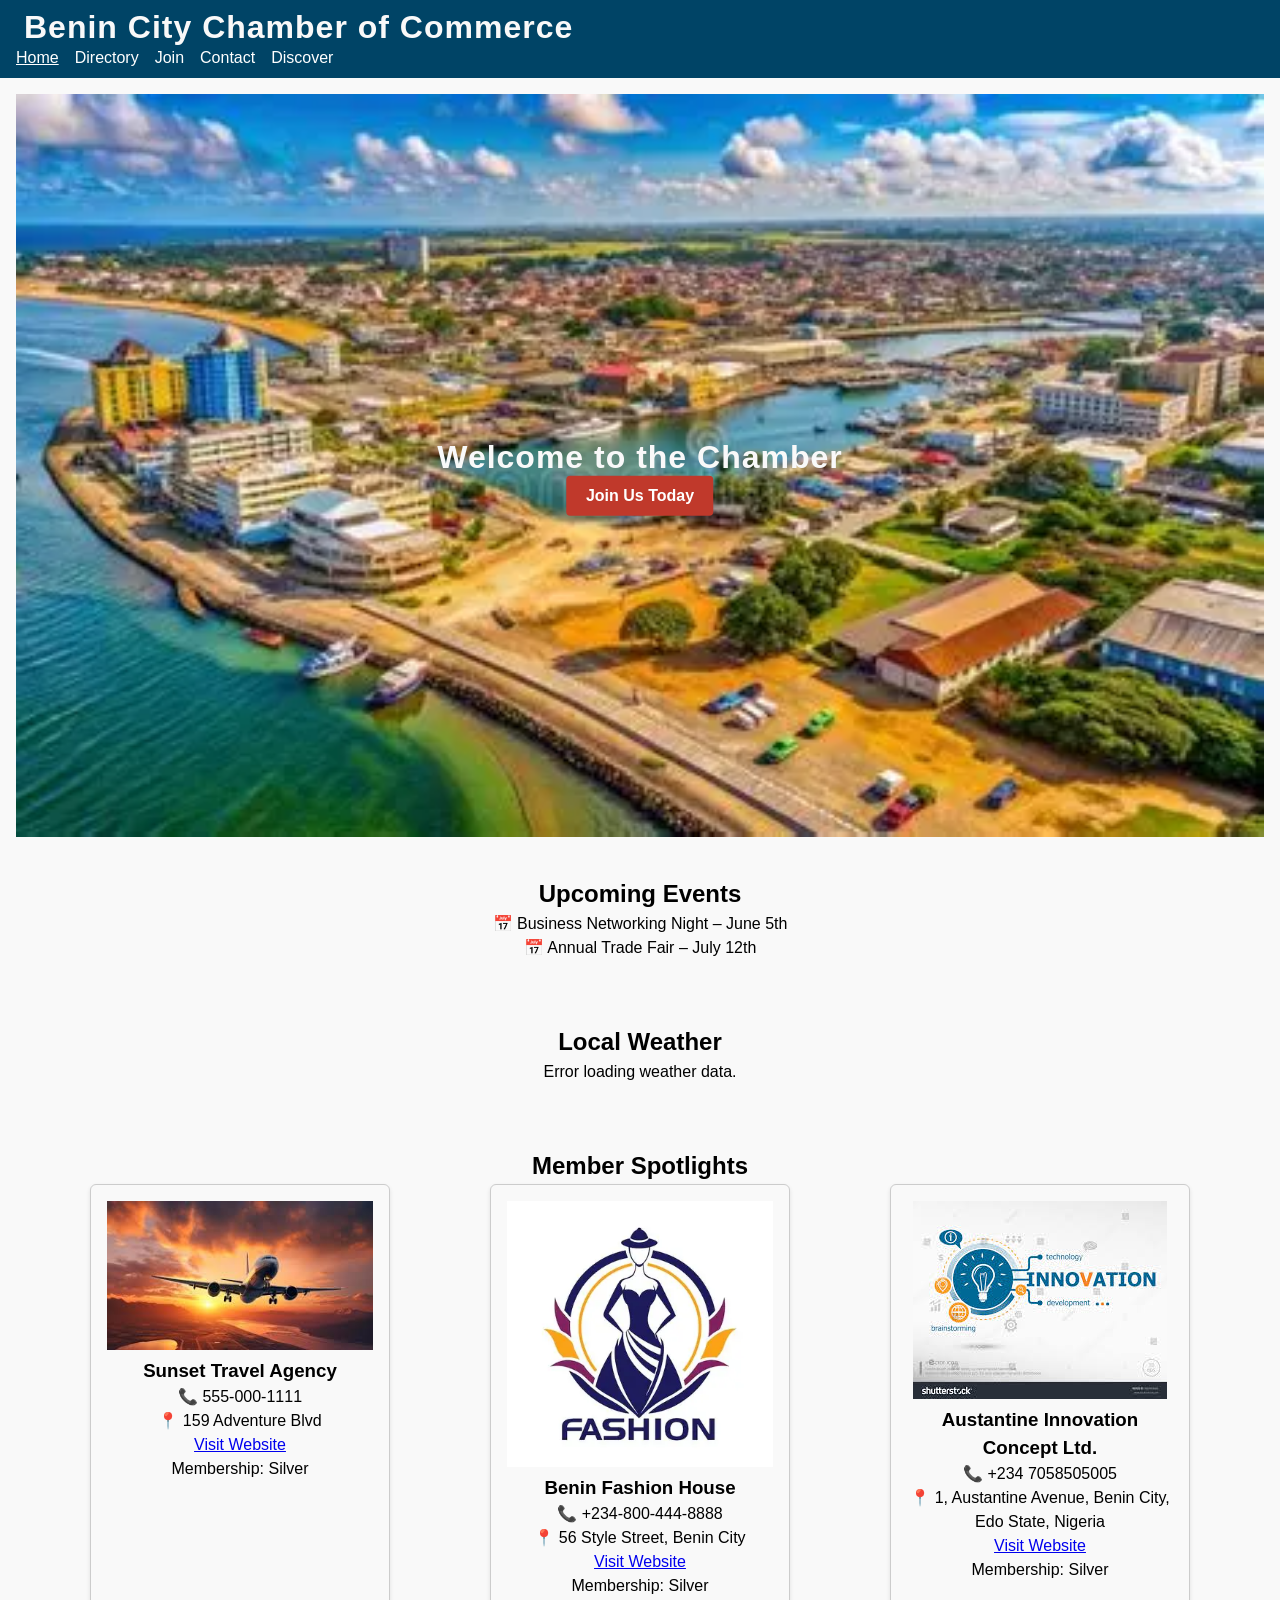
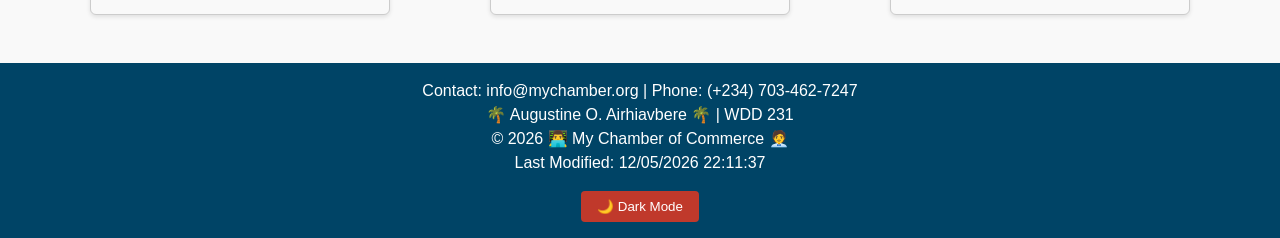
==== commit f7bebebd: "created css and js file for discover.html only" ====
--- a/chamber/index.html
+++ b/chamber/index.html
@@ -45,6 +45,7 @@
                 <li><a href="directory.html">Directory</a></li>
                 <li><a href="join.html">Join</a></li>
                 <li><a href="contact.html">Contact</a></li>
+                <li><a href="discover.html">Discover</a></li>
             </ul>
         </nav>
     </header>
--- a/chamber/styles/directory.css
+++ b/chamber/styles/directory.css
@@ -61,6 +61,7 @@
     text-align: center;
     line-height: 1.2;
     letter-spacing: 1px;
+    padding: 0.5rem;
   }
   
 /* ==============================
@@ -360,6 +361,11 @@
     color: var(--dark-text); /* headings readable in dark mode */
   }
   
+  #np-modal h3,
+  #np-modal p {
+    color: var(--dark-card-bg);
+
+  }
   
   /* ==============================
    Join Membership Page
@@ -507,4 +513,5 @@
     font-weight: normal;
     color:var(--dark-border);
   }
-  +  
+ 
--- a/chamber/styles/directory-responsive.css
+++ b/chamber/styles/directory-responsive.css
@@ -57,4 +57,183 @@
       font-size: 1.5rem;
     }
   }
+ /*==========================================*/
+/* Discover Page Base Styles */
+/*==========================================*/
+
+/* Discover Grid */
+.discover-grid {
+    display: grid;
+    gap: 1.5rem;
+    margin: 2rem auto;
+    max-width: 1200px;
+    padding: 0 1rem;
+  }
+  
+  /* Discover Cards */
+  .discover-grid .card {
+    border: 1px solid var(--border-color);
+    background: var(--secondary-color);
+    border-radius: 8px;
+    box-shadow: 0 2px 6px rgba(0,0,0,0.1);
+    padding: 1rem;
+    text-align: center;
+    transition: transform 0.3s ease, box-shadow 0.3s ease;
+  }
+  
+  .discover-grid .card h2 {
+    color: var(--primary-color);
+    margin-bottom: 0.5rem;
+    font-size: 1.25rem;
+  }
+  
+  .discover-grid .card img {
+    width: 100%;
+    height: auto;
+    border-radius: 6px;
+    object-fit: cover;
+  }
+  
+  /* Hover effect (desktop only) */
+  @media (min-width: 641px) {
+    .discover-grid .card:hover {
+      transform: translateY(-5px);
+      box-shadow: 0 4px 12px rgba(0,0,0,0.15);
+    }
+  
+    .discover-grid .card img:hover {
+      transform: scale(1.05);
+      filter: brightness(1.1);
+    }
+  }
+  
+  /* Fade-in animation */
+  .fade-in {
+    opacity: 0;
+    transform: translateY(20px);
+    animation: fadeInUp 0.6s ease-out forwards;
+  }
+  
+  @keyframes fadeInUp {
+    to {
+      opacity: 1;
+      transform: translateY(0);
+    }
+  }
+  
+  /* Visitor Banner */
+  #visitor-message {
+    background-color: var(--button-color);
+    color: var(--secondary-color);
+    padding: 1rem;
+    margin: 1rem auto;
+    border-radius: 6px;
+    text-align: center;
+    max-width: 600px;
+    box-shadow: 0 2px 6px rgba(0,0,0,0.2);
+    font-weight: 500;
+    font-size: 1rem;
+  }
+  
+  /* Shuffle Button */
+  #shuffle-btn {
+    margin: 2rem auto;
+    display: block;
+    background-color: var(--accent-color);
+    color: var(--link-color);
+    padding: 0.75rem 1.5rem;
+    border: none;
+    border-radius: 6px;
+    cursor: pointer;
+    font-weight: 600;
+    box-shadow: 0 2px 6px rgba(0,0,0,0.2);
+    transition: background-color 0.3s ease;
+  }
+  
+  #shuffle-btn:hover {
+    background-color: #a93226; /* darker accent */
+  }
+  
+  /*==========================================*/
+  /* Discover Page Responsive Adjustments */
+  /*==========================================*/
+  
+  /* Small screens (≤ 640px) */
+  @media (max-width: 640px) {
+    .discover-grid {
+      grid-template-areas:
+        "card1"
+        "card2"
+        "card3"
+        "card4"
+        "card5"
+        "card6"
+        "card7"
+        "card8";
+    }
+  
+    #visitor-message {
+      font-size: 0.9rem;
+      padding: 0.75rem;
+      margin: 0.5rem;
+    }
+  
+    #shuffle-btn {
+      width: 90%;
+      font-size: 0.9rem;
+      padding: 0.5rem 1rem;
+    }
+  }
+  
+  /* Medium screens (641px–1024px) */
+  @media (min-width: 641px) and (max-width: 1024px) {
+    .discover-grid {
+      grid-template-areas:
+        "card1 card2"
+        "card3 card4"
+        "card5 card6"
+        "card7 card8";
+    }
+  
+    #visitor-message {
+      font-size: 1rem;
+      padding: 1rem;
+    }
+  
+    #shuffle-btn {
+      width: auto;
+      font-size: 1rem;
+      padding: 0.75rem 1.25rem;
+    }
+  }
+  
+  /* Large screens (≥ 1025px) */
+  @media (min-width: 1025px) {
+    .discover-grid {
+      grid-template-areas:
+        "card1 card2 card3"
+        "card4 card5 card6"
+        "card7 card8 .";
+    }
+  
+    #visitor-message {
+      font-size: 1.1rem;
+      padding: 1.25rem;
+    }
+  
+    #shuffle-btn {
+      font-size: 1.1rem;
+      padding: 1rem 2rem;
+    }
+  }
+  
+  /* Assign grid areas to cards */
+  .discover-grid .card:nth-child(1) { grid-area: card1; }
+  .discover-grid .card:nth-child(2) { grid-area: card2; }
+  .discover-grid .card:nth-child(3) { grid-area: card3; }
+  .discover-grid .card:nth-child(4) { grid-area: card4; }
+  .discover-grid .card:nth-child(5) { grid-area: card5; }
+  .discover-grid .card:nth-child(6) { grid-area: card6; }
+  .discover-grid .card:nth-child(7) { grid-area: card7; }
+  .discover-grid .card:nth-child(8) { grid-area: card8; }
   
